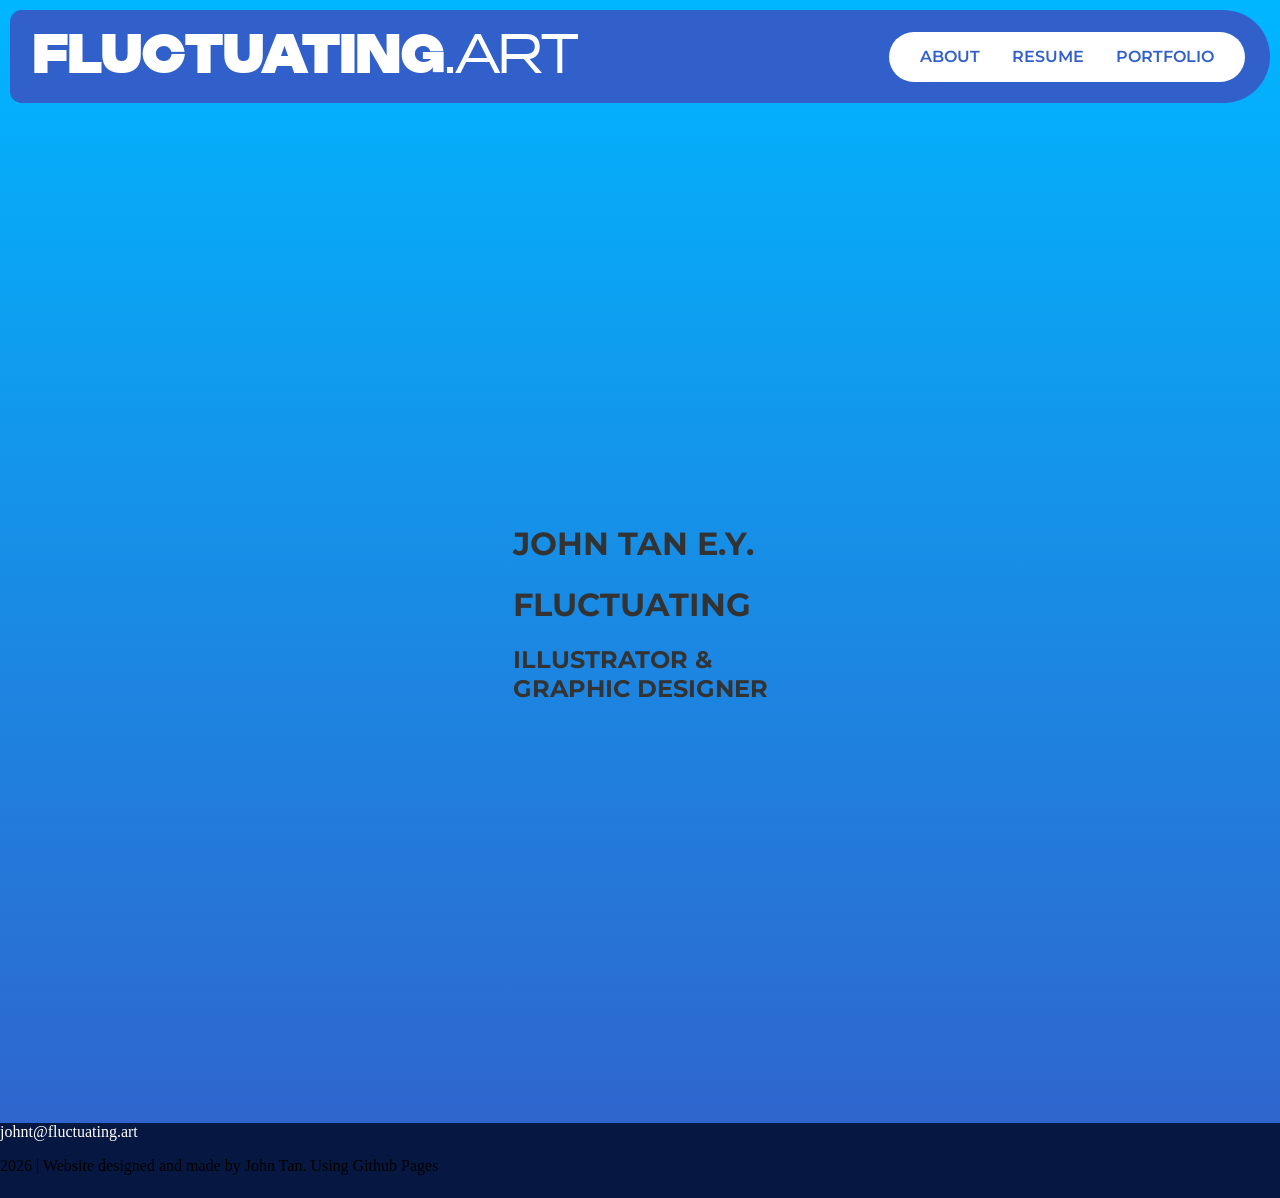
==== index.html @ 3febab55 "Temp Hero Image Added Temporary Hero Image added" ====
<!doctype html>
<html lang="en">
    <head>
        <meta charset="UTF-8" />
        <link rel="icon" type="image/x-icon" href="images/favicon.svg">
        <title>Home | Fluctuating</title>
        <link rel="stylesheet" href="styles.css" />
        <script src="script.js"></script>
    </head>
    <!-- Commentary -->
    <body>
        <header>
            <div class="navbar">
                <h1 class="logotype">fluctuating<span style="font-weight: normal">.art</span></h1>
                <div class="subbar">
                    <!-- Hidden Burger -->
                    <button class="burger" id="burger" onclick="console.log('Noted')">&#9776;</button>
                    <!-- Usually visible subbar -->
                    <ul class="list" id="list">
                        <li><a href=#>About</a></li>
                        <li><a href=#>Resume</a></li>
                        <li><a href="https://www.artstation.com/fluctuating">Portfolio</a></li>
                    </ul>
                </div>
            </div>
        </header>
        <div id="mainDiv">
            <div id="meInfo">
                <h1 class="myName">John Tan E.Y.</h1>
                <h1 class="myAlias">Fluctuating</h1>
                <h2>Illustrator &amp; Graphic Designer</h2>
            </div>
        </div>
        <footer>
            <div class="foot">
                <a href="mailto:johnt@fluctuating.art">johnt@fluctuating.art</a>
                <p>2026 | Website designed and made by John Tan. Using Github Pages</p>
            </div>
        </footer>
    </body>
</html>
---- styles.css ----
/*Importing Atkinson Hyperlegible*/
@import url('https://fonts.googleapis.com/css2?family=Atkinson+Hyperlegible:ital,wght@0,400;0,700;1,400;1,700&display=swap');

/*Importing Montserrat*/
@import url('https://fonts.googleapis.com/css2?family=Montserrat:ital,wght@0,100..900;1,100..900&display=swap');

/*Importing Doner*/
@font-face {
    font-family: 'Doner';
    src: url(fonts/Doner-BlackDisplay.woff2);
    font-weight: bold;
}

@font-face {
    font-family: 'Doner';
    src: url(fonts/Doner-RegularDisplay.woff2);
    font-weight: normal;
}

body {
    background-image: linear-gradient(#00B6FF, #3260CA);
    width: 100vw;
    margin: 0;
}

/*I don't like the underline for links*/
a {
    text-decoration: none;
}

.logotype {
    color: white;
    font-family: "Doner";
    text-transform: uppercase;
    font-size: 55px;
    margin-top: 0;
    margin-bottom: 0;
    margin-left: 8px;
}

div.navbar {
    overflow: hidden;
    display: flex;
    align-items: center;
    justify-content: space-between;
    background-color: #3260CA;
    margin: 10px;
    padding: 8px 15px 8px;
    border-radius: 25px 100px 100px 25px;
}

/*Subbar capsule*/
div.subbar {
    background-color: white;
    border-radius: 100px;
    margin-right: 10px;
    min-height: 50px;
    max-height: 50px;
    min-width: 50px;
}

ul.list {
    list-style-type: none;
    margin: 0;
    padding: 15px;
    overflow: hidden;
}

.list li {
    float: left;
}

.list li a {
    display: flexbox;
    text-align: center;
    padding: 16px;
    font-family: "Montserrat";
    font-weight: 600;
    text-transform: uppercase;
    color:#3260CA;
}

.list li a:hover {
    opacity: 0.8;
}

.list li a:active {
    color: black;
}

/*Subbar capsule ends*/

#burger {
    font-size: 25px;
    font-weight: bold;
    background-color: transparent;
    border: none;
    margin: 0 7px 0;
    padding: 7px;
    text-align: inherit;
    border-radius: 0;
    appearance: none;
    color: #3260CA;
    display: none;
}

#burger:hover {
    color: black;
}

#burger:active {
    color: red;
}

#mainDiv {
    display: flex;
    justify-content: center;
    align-items: center;
    background-image: url("images/hellboy learns rpgs more with a script brnach bubble.jpg");
    background-position: center;
    background-repeat: no-repeat;
    background-size: cover;
    text-transform: uppercase;
    filter: brightness(0.2);
    position: relative;
    margin: 10px;
    border-radius: 10px;
    height: 1000px;
}

#meInfo {
    color: white;
    font-family: Montserrat;
    justify-content: center;
    align-items: center;
    width: 255px;
}

/*Footer*/
div.foot {
    background-color: #061842;
    width: 100vw;
    height: 75px;
    position: relative;
    bottom: 0;
}

/*Footer links*/
.foot a:link {
    color: white;
}

.foot a:visited {
    color: white;
}

.foot a:hover {
    color: white;
}

/*Media Query for smaller window sizes*/
@media (max-width: 1000px) {
    #burger {display: flex}
    .list {
        /* display: none; */
        position: absolute;
        right: 20px;
        top: 95px;
        background-color: white;
        border-radius: 18px;
        max-height: none;
        max-width: 145px;
        z-index: 1000;
    }
    .list li {
        padding: 7px 0;
        transition: all 0.1s ease 0s;
    }
    .list .show {
        display: flexbox;
    }
}


@media (max-width: 670px) {
    .logotype {color: black}
}
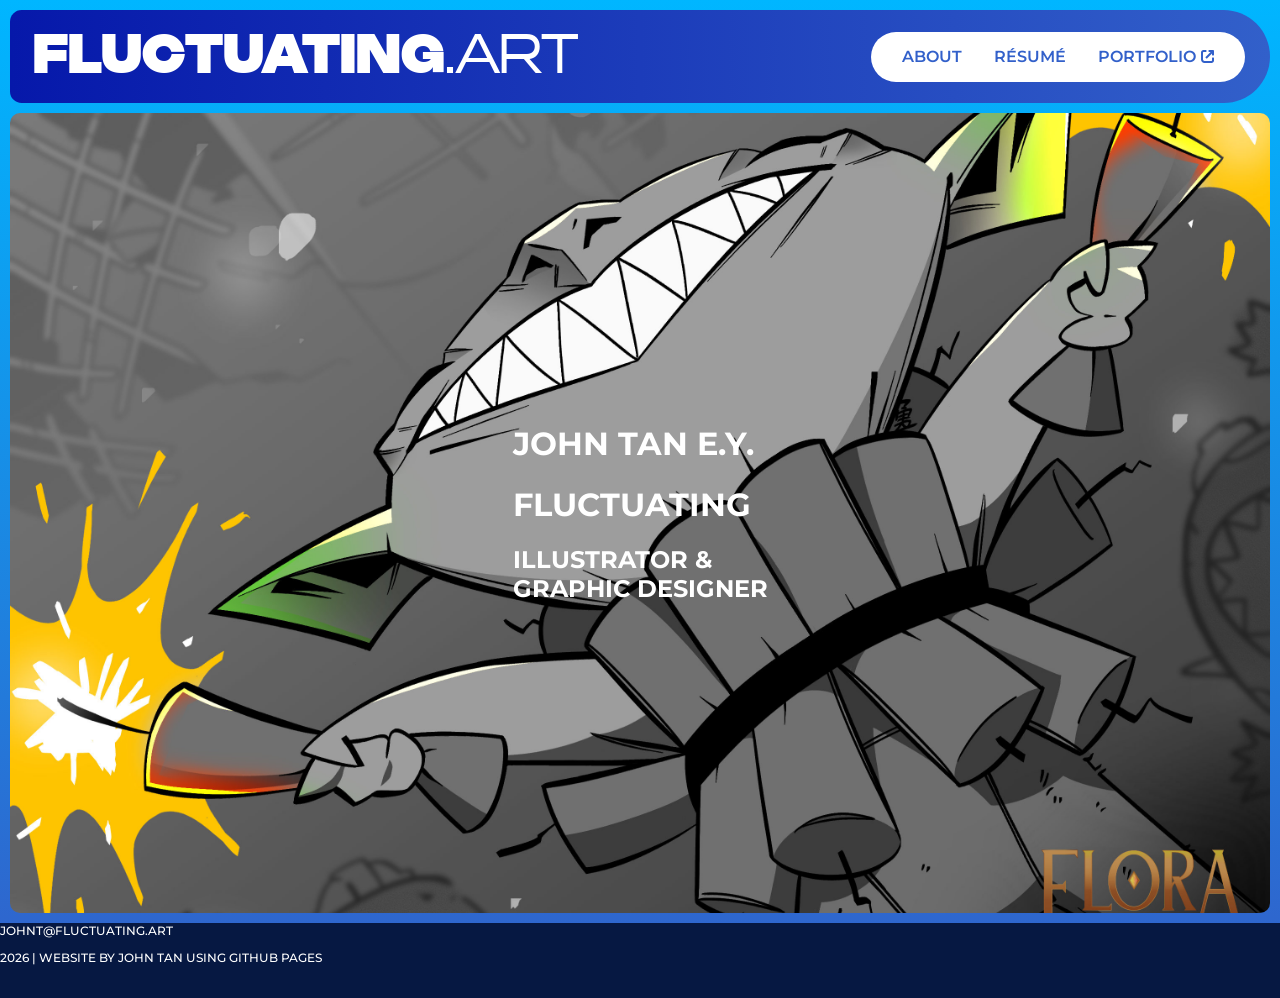
==== commit 0a630806: "Eternal Icon and Temp Art Change Added an icon to clarify that the portfolio is on another website." ====
--- a/index.html
+++ b/index.html
@@ -18,8 +18,8 @@
                     <!-- Usually visible subbar -->
                     <ul class="list" id="list">
                         <li><a href=#>About</a></li>
-                        <li><a href=#>Resume</a></li>
-                        <li><a href="https://www.artstation.com/fluctuating">Portfolio</a></li>
+                        <li><a href=#>Résumé</a></li>
+                        <li><a href="https://www.artstation.com/fluctuating" target="_blank">Portfolio<img class="external" src="images/extern.svg"/></a></li>
                     </ul>
                 </div>
             </div>
@@ -34,7 +34,7 @@
         <footer>
             <div class="foot">
                 <a href="mailto:johnt@fluctuating.art">johnt@fluctuating.art</a>
-                <p>2026 | Website designed and made by John Tan. Using Github Pages</p>
+                <p>2026 | Website by John Tan Using Github Pages</p>
             </div>
         </footer>
     </body>
--- a/styles.css
+++ b/styles.css
@@ -44,6 +44,7 @@
     align-items: center;
     justify-content: space-between;
     background-color: #3260CA;
+    background-image: linear-gradient(to right, #0618AA, #3260CA);
     margin: 10px;
     padding: 8px 15px 8px;
     border-radius: 25px 100px 100px 25px;
@@ -64,6 +65,7 @@
     margin: 0;
     padding: 15px;
     overflow: hidden;
+    align-items: center;
 }
 
 .list li {
@@ -80,12 +82,21 @@
     color:#3260CA;
 }
 
-.list li a:hover {
-    opacity: 0.8;
+.list li:hover {
+    filter: brightness(0.8);
 }
 
 .list li a:active {
     color: black;
+    .external {
+        filter: brightness(0);
+    }
+}
+
+.external {
+    padding-left: 5px;
+    width: 13px;
+    position: relative; top: 1px;
 }
 
 /*Subbar capsule ends*/
@@ -105,27 +116,26 @@
 }
 
 #burger:hover {
+    filter: brightness(0.8);
+}
+
+#burger:active {
     color: black;
-}
-
-#burger:active {
-    color: red;
 }
 
 #mainDiv {
     display: flex;
     justify-content: center;
     align-items: center;
-    background-image: url("images/hellboy learns rpgs more with a script brnach bubble.jpg");
+    background-image: url("images/Artboard1.jpg");
     background-position: center;
     background-repeat: no-repeat;
     background-size: cover;
     text-transform: uppercase;
-    filter: brightness(0.2);
     position: relative;
     margin: 10px;
     border-radius: 10px;
-    height: 1000px;
+    height: 800px;
 }
 
 #meInfo {
@@ -145,17 +155,25 @@
     bottom: 0;
 }
 
+.foot {
+    font-family: Montserrat;
+    font-weight: 500;
+    font-size: 12px;
+    text-transform: uppercase;
+    color: white;
+}
+
 /*Footer links*/
 .foot a:link {
     color: white;
 }
 
 .foot a:visited {
-    color: white;
+    color: #c8c7ff;
 }
 
 .foot a:hover {
-    color: white;
+    color: #eaeaff;
 }
 
 /*Media Query for smaller window sizes*/
@@ -169,7 +187,8 @@
         background-color: white;
         border-radius: 18px;
         max-height: none;
-        max-width: 145px;
+        max-width: 155px;
+        min-width: 155px;
         z-index: 1000;
     }
     .list li {
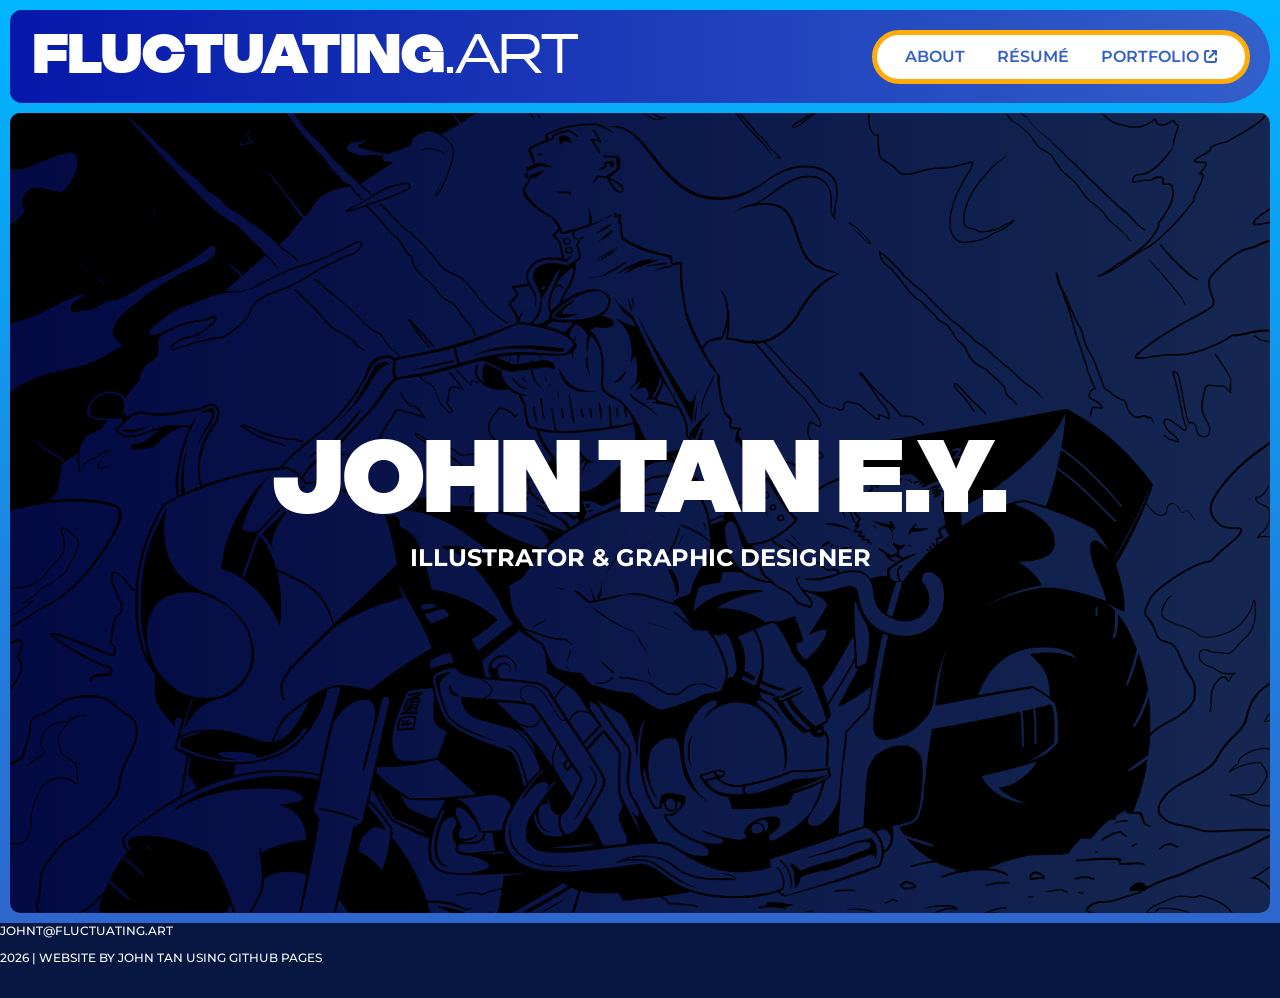
==== commit ee8cd886: "Hero Image rework and change The hero image is now in its own div so I can add filters to it without" ====
--- a/index.html
+++ b/index.html
@@ -24,11 +24,11 @@
                 </div>
             </div>
         </header>
-        <div id="mainDiv">
+        <div id="heroDiv">
             <div id="meInfo">
-                <h1 class="myName">John Tan E.Y.</h1>
-                <h1 class="myAlias">Fluctuating</h1>
-                <h2>Illustrator &amp; Graphic Designer</h2>
+                <div id="background"></div>
+                <h1 id="myName">John Tan E.Y.</h1>
+                <h2>Illustrator &amp; Graphic Designer</h2>  
             </div>
         </div>
         <footer>
--- a/styles.css
+++ b/styles.css
@@ -54,10 +54,12 @@
 div.subbar {
     background-color: white;
     border-radius: 100px;
-    margin-right: 10px;
+    margin-right: 7px;
     min-height: 50px;
     max-height: 50px;
     min-width: 50px;
+    outline: #FFAB09 solid 5px;
+    outline-offset: -3px;
 }
 
 ul.list {
@@ -123,27 +125,48 @@
     color: black;
 }
 
-#mainDiv {
+#heroDiv {
     display: flex;
     justify-content: center;
     align-items: center;
-    background-image: url("images/Artboard1.jpg");
-    background-position: center;
-    background-repeat: no-repeat;
-    background-size: cover;
     text-transform: uppercase;
     position: relative;
     margin: 10px;
     border-radius: 10px;
     height: 800px;
+    background-image: linear-gradient(to right, #0618AA, #3260CA);
+    overflow: hidden;
+    z-index: -1;
 }
 
 #meInfo {
     color: white;
     font-family: Montserrat;
-    justify-content: center;
-    align-items: center;
-    width: 255px;
+    text-align: center;
+    padding: 0;
+    line-height: 0.9;
+}
+
+#myName {
+    font-family: "Doner";
+    font-size: 100px;
+    padding: 0;
+    margin: 0;
+}
+
+#background {
+    background-image: url("images/Motorcycle before due.jpg");
+    background-position: center;
+    background-repeat: no-repeat;
+    background-size: cover;
+    width: 100%;
+    height: 100%;
+    position: absolute;
+    top: 0;
+    left: 0;
+    z-index: -1;
+    mix-blend-mode: multiply;
+    filter: blur(0) brightness(0.4);
 }
 
 /*Footer*/
@@ -190,6 +213,10 @@
         max-width: 155px;
         min-width: 155px;
         z-index: 1000;
+        outline: #FFAB09 solid 5px;
+        outline-offset: -3px;
+        filter: drop-shadow(0 5px 5px rgba(0, 0, 0, 0.2))
+        drop-shadow(0 4px 6px rgba(0, 0, 0, 0.1));
     }
     .list li {
         padding: 7px 0;
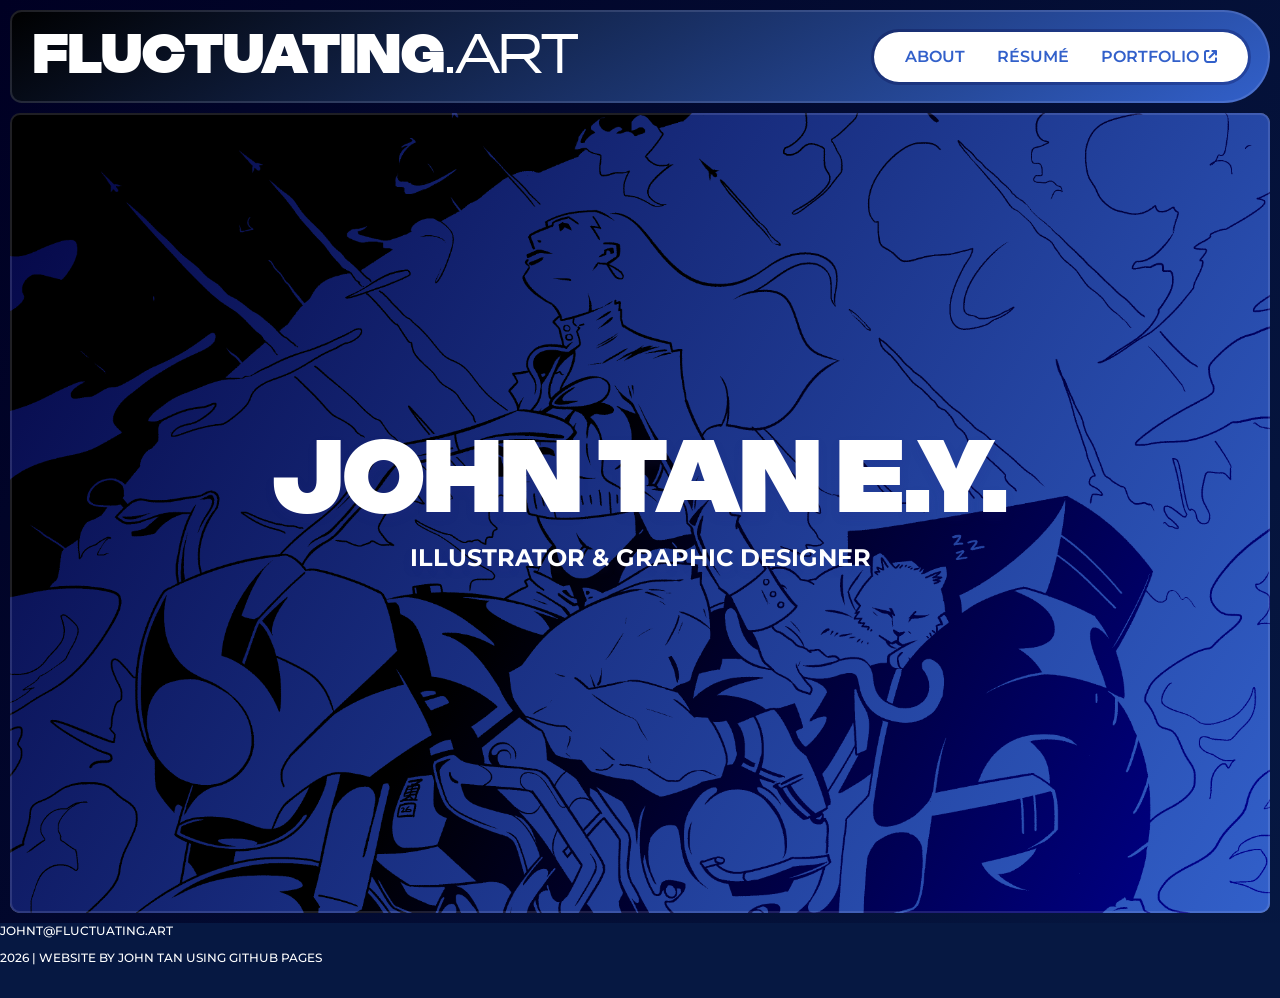
==== commit 586043c8: "Minor comment change and check website broken rn," ====
--- a/index.html
+++ b/index.html
@@ -7,7 +7,9 @@
         <link rel="stylesheet" href="styles.css" />
         <script src="script.js"></script>
     </head>
-    <!-- Commentary -->
+<!-- Commentary 
+    Work in progress k?
+-->
     <body>
         <header>
             <div class="navbar">
@@ -17,9 +19,9 @@
                     <button class="burger" id="burger" onclick="console.log('Noted')">&#9776;</button>
                     <!-- Usually visible subbar -->
                     <ul class="list" id="list">
-                        <li><a href=#>About</a></li>
-                        <li><a href=#>Résumé</a></li>
-                        <li><a href="https://www.artstation.com/fluctuating" target="_blank">Portfolio<img class="external" src="images/extern.svg"/></a></li>
+                        <li><a id="About" href="about.html">About</a></li>
+                        <li><a id="Resume" href="resume.html">Résumé</a></li>
+                        <li><a id="Portfolio" href="https://www.artstation.com/fluctuating" target="_blank">Portfolio<img class="external" src="images/extern.svg"/></a></li>
                     </ul>
                 </div>
             </div>
--- a/styles.css
+++ b/styles.css
@@ -18,7 +18,7 @@
 }
 
 body {
-    background-image: linear-gradient(#00B6FF, #3260CA);
+    background-image: linear-gradient(120deg, #000023, #061842);
     width: 100vw;
     margin: 0;
 }
@@ -44,10 +44,12 @@
     align-items: center;
     justify-content: space-between;
     background-color: #3260CA;
-    background-image: linear-gradient(to right, #0618AA, #3260CA);
+    background-image: linear-gradient(150deg, #000000, #3260CA);
     margin: 10px;
     padding: 8px 15px 8px;
     border-radius: 25px 100px 100px 25px;
+    outline: 2px solid #ddddff24;
+    outline-offset: -2px;
 }
 
 /*Subbar capsule*/
@@ -58,8 +60,8 @@
     min-height: 50px;
     max-height: 50px;
     min-width: 50px;
-    outline: #FFAB09 solid 5px;
-    outline-offset: -3px;
+    outline: 3px solid #04054444;
+
 }
 
 ul.list {
@@ -84,7 +86,7 @@
     color:#3260CA;
 }
 
-.list li:hover {
+.list li a:hover {
     filter: brightness(0.8);
 }
 
@@ -134,9 +136,11 @@
     margin: 10px;
     border-radius: 10px;
     height: 800px;
-    background-image: linear-gradient(to right, #0618AA, #3260CA);
+    background-image: linear-gradient(120deg, #040544, #3260CA);
     overflow: hidden;
     z-index: -1;
+    outline: 2px solid #ddddff24;
+    outline-offset: -2px;
 }
 
 #meInfo {
@@ -145,6 +149,7 @@
     text-align: center;
     padding: 0;
     line-height: 0.9;
+    text-shadow: 0 5px 10px #2a249120;
 }
 
 #myName {
@@ -156,7 +161,7 @@
 
 #background {
     background-image: url("images/Motorcycle before due.jpg");
-    background-position: center;
+    background-position: top;
     background-repeat: no-repeat;
     background-size: cover;
     width: 100%;
@@ -165,8 +170,8 @@
     top: 0;
     left: 0;
     z-index: -1;
-    mix-blend-mode: multiply;
-    filter: blur(0) brightness(0.4);
+    mix-blend-mode: overlay;
+    filter: blur(0) brightness(0.5);
 }
 
 /*Footer*/
@@ -213,10 +218,6 @@
         max-width: 155px;
         min-width: 155px;
         z-index: 1000;
-        outline: #FFAB09 solid 5px;
-        outline-offset: -3px;
-        filter: drop-shadow(0 5px 5px rgba(0, 0, 0, 0.2))
-        drop-shadow(0 4px 6px rgba(0, 0, 0, 0.1));
     }
     .list li {
         padding: 7px 0;
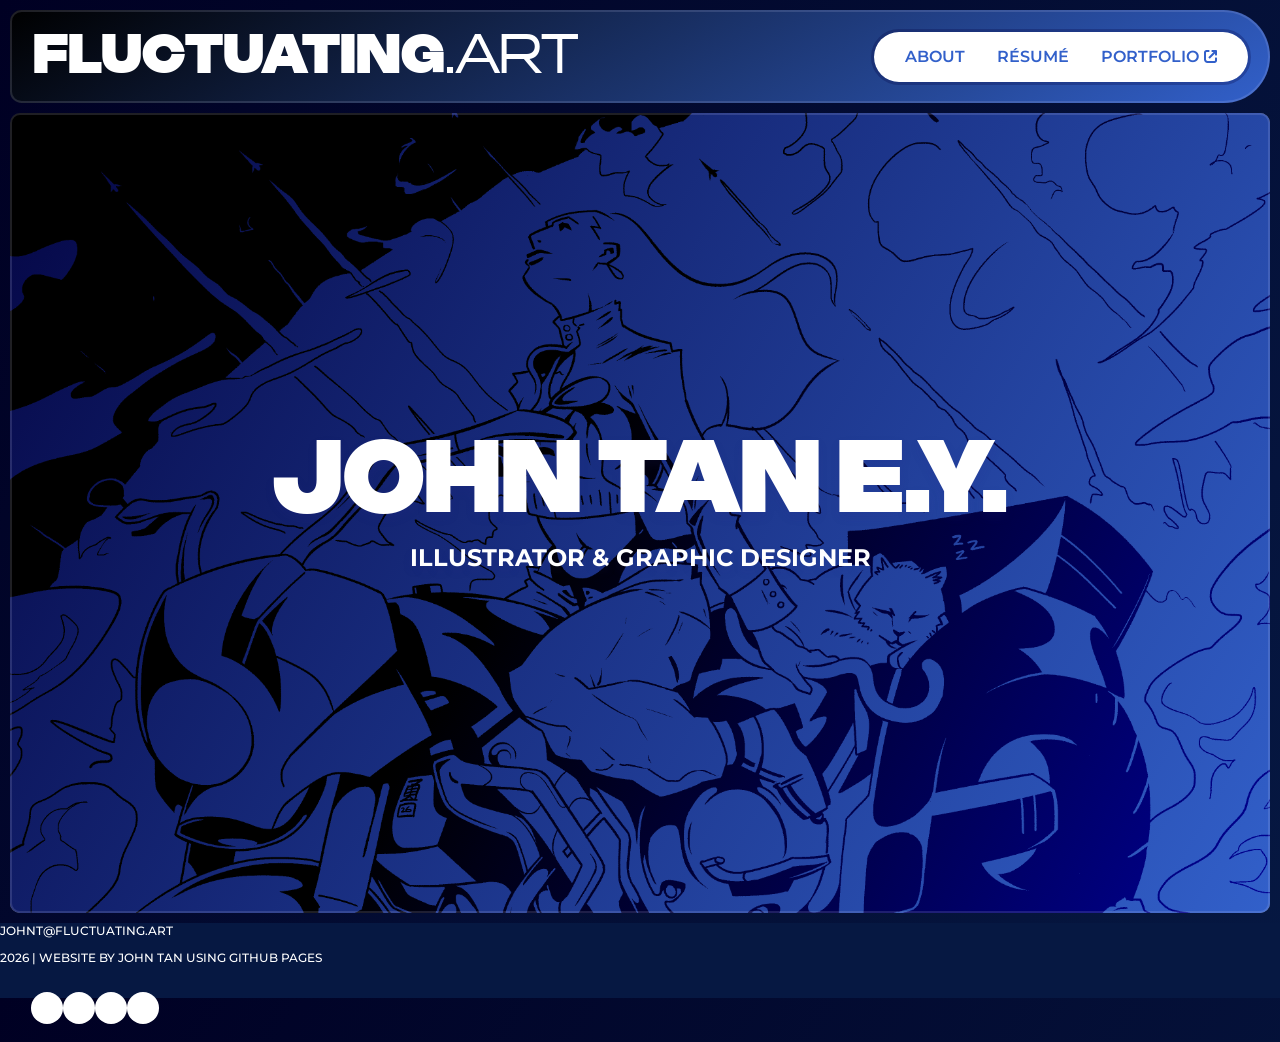
==== commit 6702b271: "Added temp social blobs at the bottom planning out work for the footer next." ====
--- a/index.html
+++ b/index.html
@@ -37,6 +37,12 @@
             <div class="foot">
                 <a href="mailto:johnt@fluctuating.art">johnt@fluctuating.art</a>
                 <p>2026 | Website by John Tan Using Github Pages</p>
+                <ul class="footie">
+                    <li><a href=#><img src="images/Circle.svg"/></a></li>
+                    <li><a href=#><img src="images/Circle.svg"/></a></li>
+                    <li><a href=#><img src="images/Circle.svg"/></a></li>
+                    <li><a href=#><img src="images/Circle.svg"/></a></li>
+                </ul>
             </div>
         </footer>
     </body>
--- a/styles.css
+++ b/styles.css
@@ -191,7 +191,30 @@
     color: white;
 }
 
+.footie {
+    list-style-type: none;
+    margin: 0;
+    padding: 15px;
+    overflow: hidden;
+    align-items: center;
+}
+
+.footie li {
+    float: left;
+}
+
+.footie li a {
+    display: flexbox;
+    text-align: center;
+    padding: 16px;
+}
+
+.footie li a {
+    width: 30px;
+}
+
 /*Footer links*/
+
 .foot a:link {
     color: white;
 }
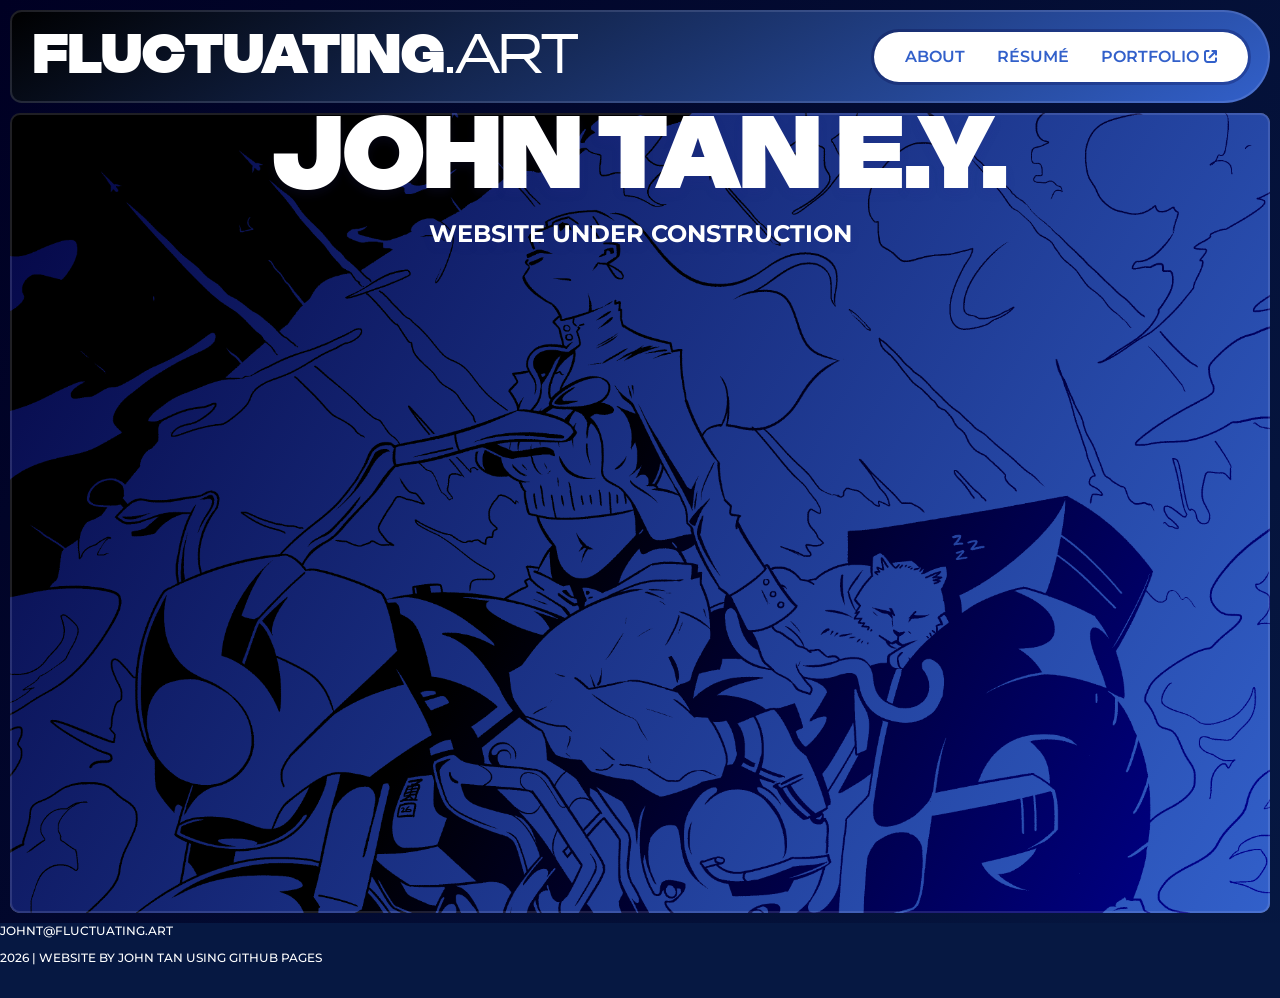
==== commit 3632cbe2: "Adding construction notice Changing the text that detailed my job titles to instead say the website " ====
--- a/index.html
+++ b/index.html
@@ -30,19 +30,13 @@
             <div id="meInfo">
                 <div id="background"></div>
                 <h1 id="myName">John Tan E.Y.</h1>
-                <h2>Illustrator &amp; Graphic Designer</h2>  
+                <h2>Website under construction</h2>  
             </div>
         </div>
         <footer>
             <div class="foot">
                 <a href="mailto:johnt@fluctuating.art">johnt@fluctuating.art</a>
                 <p>2026 | Website by John Tan Using Github Pages</p>
-                <ul class="footie">
-                    <li><a href=#><img src="images/Circle.svg"/></a></li>
-                    <li><a href=#><img src="images/Circle.svg"/></a></li>
-                    <li><a href=#><img src="images/Circle.svg"/></a></li>
-                    <li><a href=#><img src="images/Circle.svg"/></a></li>
-                </ul>
             </div>
         </footer>
     </body>
--- a/styles.css
+++ b/styles.css
@@ -43,7 +43,6 @@
     display: flex;
     align-items: center;
     justify-content: space-between;
-    background-color: #3260CA;
     background-image: linear-gradient(150deg, #000000, #3260CA);
     margin: 10px;
     padding: 8px 15px 8px;
@@ -128,7 +127,6 @@
 }
 
 #heroDiv {
-    display: flex;
     justify-content: center;
     align-items: center;
     text-transform: uppercase;
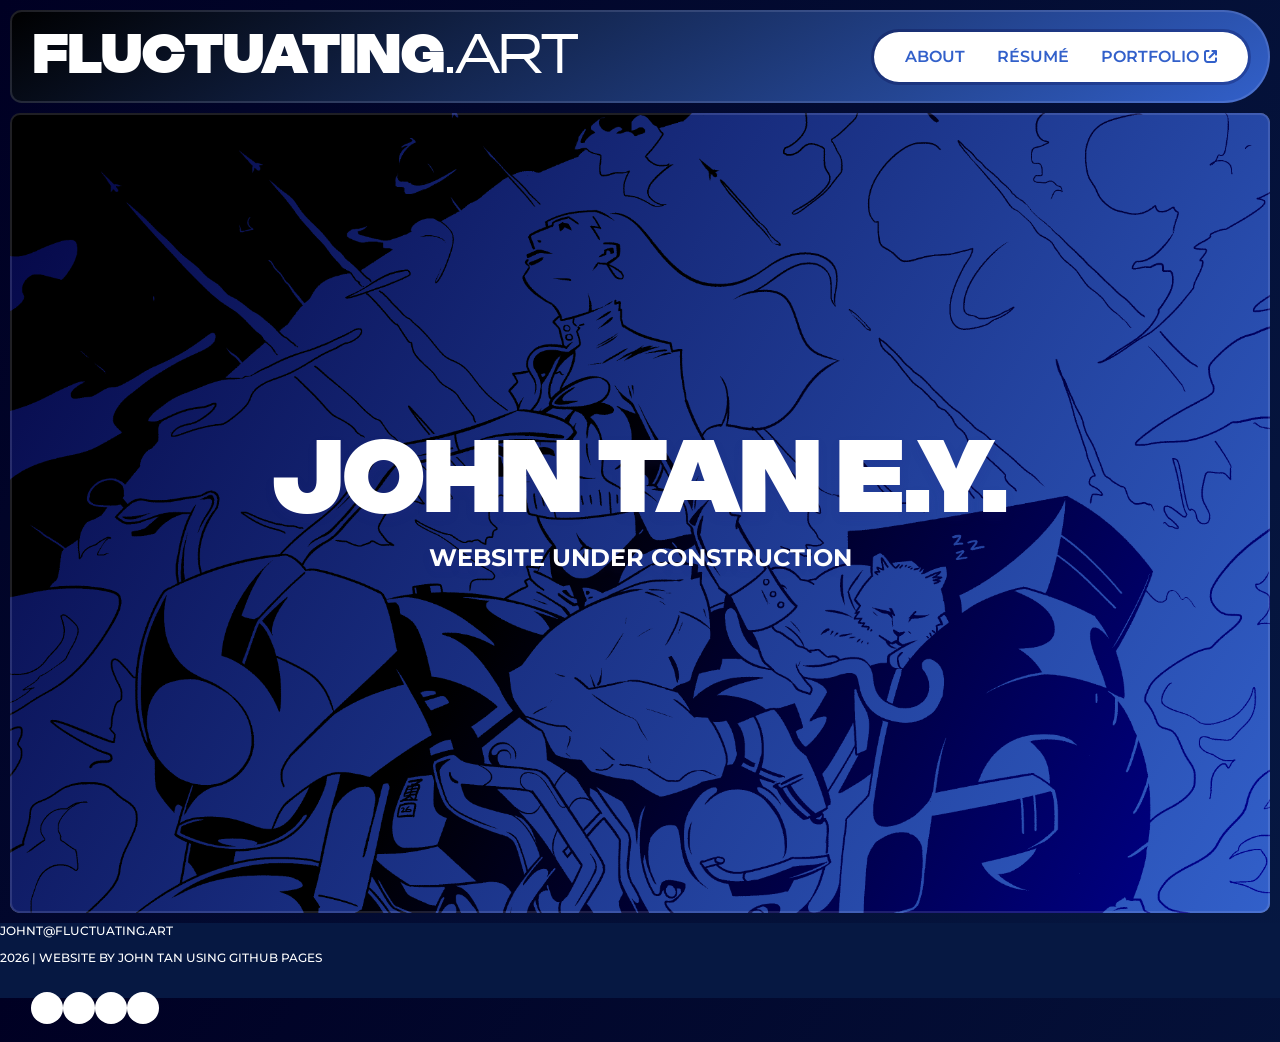
==== commit 80b6d656: "Merge branch 'main' into working-branch" ====
--- a/index.html
+++ b/index.html
@@ -6,6 +6,11 @@
         <title>Home | Fluctuating</title>
         <link rel="stylesheet" href="styles.css" />
         <script src="script.js"></script>
+        <style>
+            #heroDiv {
+                display: flex;
+            }
+        </style>
     </head>
 <!-- Commentary 
     Work in progress k?
@@ -29,14 +34,20 @@
         <div id="heroDiv">
             <div id="meInfo">
                 <div id="background"></div>
-                <h1 id="myName">John Tan E.Y.</h1>
-                <h2>Website under construction</h2>  
+                <h1 id="myName" class="infoBlock">John Tan E.Y.</h1>
+                <h2 class="infoBlock">Website under construction</h2>  
             </div>
         </div>
         <footer>
             <div class="foot">
                 <a href="mailto:johnt@fluctuating.art">johnt@fluctuating.art</a>
                 <p>2026 | Website by John Tan Using Github Pages</p>
+                <ul class="footie">
+                    <li><a href=#><img src="images/Circle.svg"/></a></li>
+                    <li><a href=#><img src="images/Circle.svg"/></a></li>
+                    <li><a href=#><img src="images/Circle.svg"/></a></li>
+                    <li><a href=#><img src="images/Circle.svg"/></a></li>
+                </ul>
             </div>
         </footer>
     </body>
--- a/styles.css
+++ b/styles.css
@@ -3,6 +3,9 @@
 
 /*Importing Montserrat*/
 @import url('https://fonts.googleapis.com/css2?family=Montserrat:ital,wght@0,100..900;1,100..900&display=swap');
+
+/*Importing Roboto Flex*/
+@import url('https://fonts.googleapis.com/css2?family=Roboto+Flex:opsz,wght,XOPQ,XTRA,YOPQ,YTDE,YTFI,YTLC,YTUC@8..144,100..1000,96,468,79,-203,738,514,712&display=swap');
 
 /*Importing Doner*/
 @font-face {
